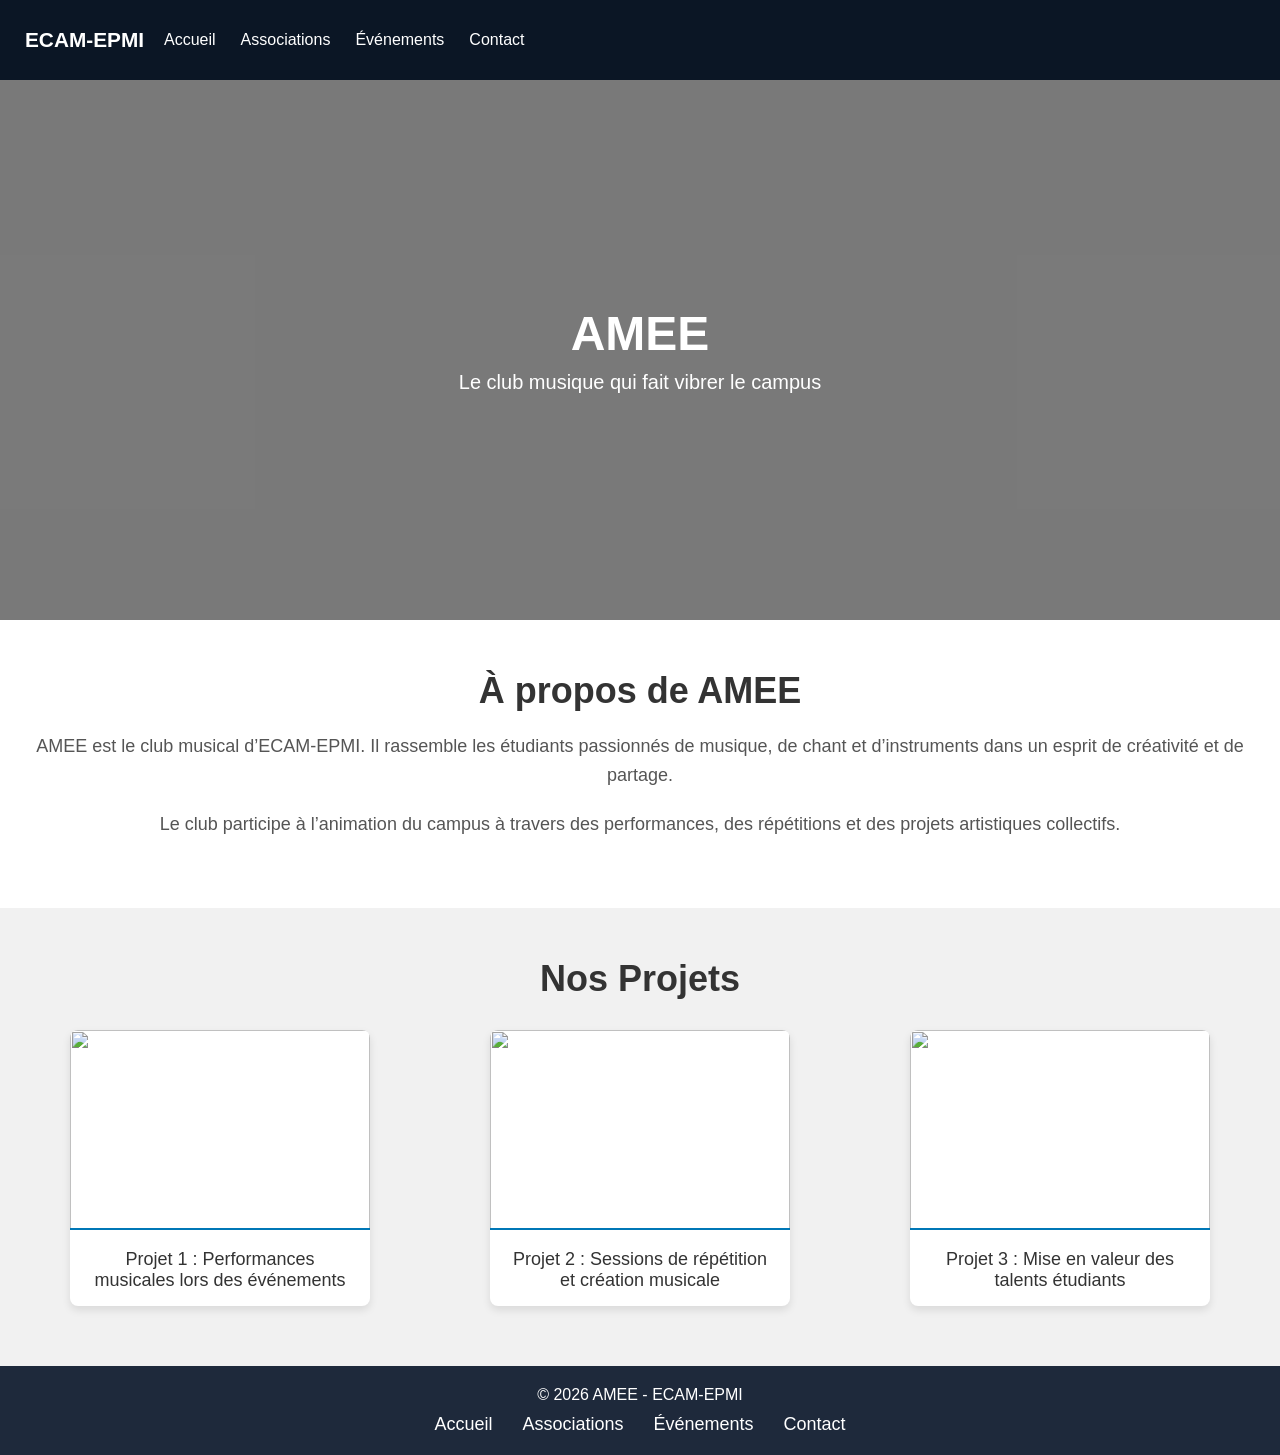
==== html/amee.html @ bc225f48 "init projet" ====
<!DOCTYPE html>
<html lang="fr">
<head>
    <meta charset="UTF-8">
    <meta name="viewport" content="width=device-width, initial-scale=1.0">
    <title>AMEE | ECAM-EPMI</title>
    <link rel="stylesheet" href="../css/css6.css">
</head>

<body class="moveit-page">

<header class="topbar">
    <a href="../index.html" class="logo">ECAM-EPMI</a>
    <nav class="navbar">
        <ul class="nav-links">
            <li><a href="../index.html">Accueil</a></li>
            <li><a href="assopage.html">Associations</a></li>
            <li><a href="events.html">Événements</a></li>
            <li><a href="contact.html">Contact</a></li>
        </ul>
    </nav>
</header>

<section class="hero hero-amee">
    <div class="hero-overlay">
        <h1 class="hero-title">AMEE</h1>
        <p class="hero-subtitle">Le club musique qui fait vibrer le campus</p>
    </div>
</section>

<section class="club-description">
    <div class="container">
        <h2>À propos de AMEE</h2>
        <p>
            AMEE est le club musical d’ECAM-EPMI. Il rassemble les étudiants passionnés de musique, de chant et d’instruments 
            dans un esprit de créativité et de partage.
        </p>
        <p>
            Le club participe à l’animation du campus à travers des performances, des répétitions et des projets artistiques collectifs.
        </p>
    </div>
</section>

<section class="club-gallery">
    <div class="container">
        <h2>Nos Projets</h2>
        <div class="gallery">
            <div class="gallery-item">
                <img src="ameeimages/1.png">
                <p>Projet 1 : Performances musicales lors des événements</p>
            </div>
            <div class="gallery-item">
                <img src="ameeimages/2.png">
                <p>Projet 2 : Sessions de répétition et création musicale</p>
            </div>
            <div class="gallery-item">
                <img src="ameeimages/3.png">
                <p>Projet 3 : Mise en valeur des talents étudiants</p>
            </div>
        </div>
    </div>
</section>

<footer class="site-footer">
    <p>© 2026 AMEE - ECAM-EPMI</p>
    <div class="footer-links">
        <a href="../index.html">Accueil</a>
        <a href="assopage.html">Associations</a>
        <a href="events.html">Événements</a>
        <a href="contact.html">Contact</a>
    </div>
</footer>

</body>
</html>
---- css/css6.css ----
/* Resetting some default browser styles */
* {
    margin: 0;
    padding: 0;
    box-sizing: border-box;
}

/* Global styles */
body {
    font-family: 'Arial', sans-serif;
    background-color: #f4f4f4;
    color: #333;
}

.topbar {
  width: 100%;
  height: 80px;
  background: #0b1625;
  display: flex;
  align-items: center;
  padding: 0 25px;
  box-sizing: border-box;
  gap: 20px;
}




.nav-links {
  display: flex;
  gap: 25px;
  list-style: none;
}

.nav-links a {
  color: white;
  text-decoration: none;
  font-size: 1rem;
}
.dropdown {
  position: relative;
}

.dropdown-menu {
  display: none;
  position: absolute;
  top: 100%;
  left: 0;
  background: #1e293b;
  padding: 10px 0;
  border-radius: 8px;
  list-style: none;
  min-width: 160px;
}

.dropdown-menu li {
  padding: 8px 15px;
}

.dropdown-menu a {
  color: white;
}

.dropdown:hover .dropdown-menu {
  display: block;
}
.logo {
  color: white;
  text-decoration: none;
  font-weight: bold;
  font-size: 1.3rem;
}
/* Hero Section */
.hero {
    background-size: cover;
    background-position: center;
    background-repeat: no-repeat;

    height: 60vh;

    display: flex;
    justify-content: center;
    align-items: center;

    position: relative;
    color: white;
}
.hero-info {
    background-image: url('https://images.unsplash.com/photo-1504384308090-c894fdcc538d?auto=format&fit=crop&w=1920&q=80');
}
.hero-moveit {
    background-image: url('https://images.unsplash.com/photo-1500534314209-a25ddb2bd429?auto=format&fit=crop&w=1920&q=80');
    background-size: cover;
    background-position: center;
    background-repeat: no-repeat;

    height: 60vh;

    display: flex;
    justify-content: center;
    align-items: center;

    position: relative;
    color: white;
}

/* Overlay for readability */
.hero-moveit::before {
    content: "";
    position: absolute;
    inset: 0;
    background: rgba(0, 0, 0, 0.5);
}

.hero-overlay {
    position: relative;
    z-index: 2;
    text-align: center;
}
.hero-international {
    background-image: url('https://images.unsplash.com/photo-1529156069898-49953e39b3ac?auto=format&fit=crop&w=1920&q=80');
}
.hero-com {
    background-image: url('herocom.jpg');
}

.hero-amee {
    background-image: url('https://images.unsplash.com/photo-1511671782779-c97d3d27a1d4?auto=format&fit=crop&w=1920&q=80');
}

.hero-eri {
    background-image: url('https://images.unsplash.com/photo-1552664730-d307ca884978?auto=format&fit=crop&w=1920&q=80');
}

.hero-sotcam {
    background-image: url('https://images.unsplash.com/photo-1502920917128-1aa500764cbd?auto=format&fit=crop&w=1920&q=80');
}

.hero-zup {
    background-image: url('https://images.unsplash.com/photo-1509062522246-3755977927d7?auto=format&fit=crop&w=1920&q=80');
}
/* Dark overlay for readability */
.hero::before {
    content: "";
    position: absolute;
    top: 0;
    left: 0;
    right: 0;
    bottom: 0;
    background: rgba(0, 0, 0, 0.5);
}

/* Keep text above overlay */
.hero-overlay {
    position: relative;
    z-index: 2;
    text-align: center;
}

/* Title */
.hero-title {
    font-size: 48px;
    font-weight: bold;
}

/* Subtitle */
.hero-subtitle {
    font-size: 20px;
    margin-top: 10px;
}

/* Club Description Section */
.club-description {
    background-color: #ffffff;
    padding: 50px 20px;
    text-align: center;
}

.club-description h2 {
    font-size: 36px;
    margin-bottom: 20px;
}

.club-description p {
    font-size: 18px;
    line-height: 1.6;
    color: #555;
    margin-bottom: 20px;
}

/* Gallery Section */
.club-gallery {
    background-color: #f1f1f1;
    padding: 50px 20px;
    text-align: center;
}

.club-gallery h2 {
    font-size: 36px;
    margin-bottom: 20px;
}

.gallery {
    display: flex;
    justify-content: space-around;
    flex-wrap: wrap;
    gap: 20px;
}

.gallery-item {
    background-color: #ffffff;
    border-radius: 8px;
    overflow: hidden;
    width: 100%;
    max-width: 300px; /* Set a max width to prevent stretching */
    box-shadow: 0 4px 8px rgba(0, 0, 0, 0.1);
    transition: transform 0.3s;
    margin: 10px;
}

.gallery-item img {
    width: 100%;
    height: 200px;
    object-fit: cover;
    border-bottom: 2px solid #0077b6; /* Divider between image and text */
}

.gallery-item p {
    padding: 15px;
    font-size: 18px;
    color: #333;
    text-align: center;
}

.gallery-item:hover {
    transform: scale(1.05);
}

/* Footer */
.site-footer {
    background-color: #1e293b;
    color: white;
    padding: 20px 0;
    text-align: center;
}

.site-footer p {
    margin-bottom: 10px;
}

.footer-links {
    list-style-type: none;
    display: flex;
    justify-content: center;
    margin-top: 10px;
}

.footer-links a {
    color: white;
    text-decoration: none;
    font-size: 18px;
    margin: 0 15px;
}

.footer-links a:hover {
    text-decoration: underline;
}
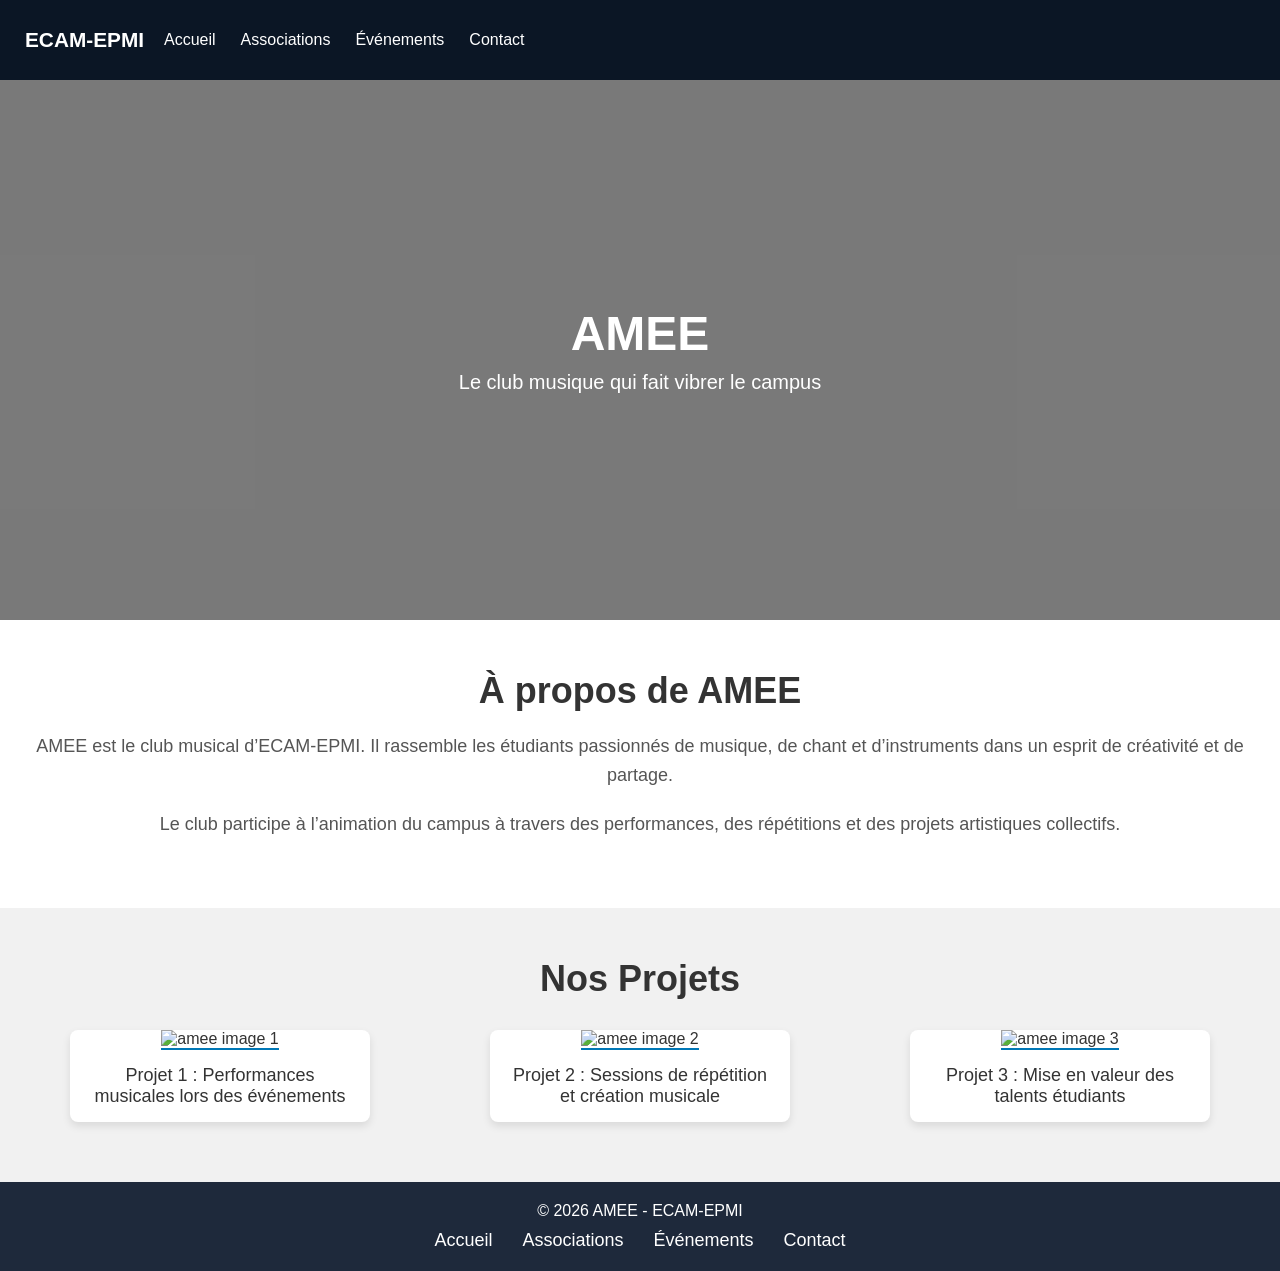
==== commit ca5eeb62: "make code html to w3c validator" ====
--- a/html/amee.html
+++ b/html/amee.html
@@ -1,75 +1,68 @@
 <!DOCTYPE html>
 <html lang="fr">
-<head>
-    <meta charset="UTF-8">
-    <meta name="viewport" content="width=device-width, initial-scale=1.0">
-    <title>AMEE | ECAM-EPMI</title>
-    <link rel="stylesheet" href="../css/css6.css">
-</head>
-
-<body class="moveit-page">
-
-<header class="topbar">
-    <a href="../index.html" class="logo">ECAM-EPMI</a>
-    <nav class="navbar">
-        <ul class="nav-links">
-            <li><a href="../index.html">Accueil</a></li>
-            <li><a href="assopage.html">Associations</a></li>
-            <li><a href="events.html">Événements</a></li>
-            <li><a href="contact.html">Contact</a></li>
-        </ul>
-    </nav>
-</header>
-
-<section class="hero hero-amee">
-    <div class="hero-overlay">
-        <h1 class="hero-title">AMEE</h1>
-        <p class="hero-subtitle">Le club musique qui fait vibrer le campus</p>
-    </div>
-</section>
-
-<section class="club-description">
-    <div class="container">
-        <h2>À propos de AMEE</h2>
-        <p>
-            AMEE est le club musical d’ECAM-EPMI. Il rassemble les étudiants passionnés de musique, de chant et d’instruments 
-            dans un esprit de créativité et de partage.
-        </p>
-        <p>
-            Le club participe à l’animation du campus à travers des performances, des répétitions et des projets artistiques collectifs.
-        </p>
-    </div>
-</section>
-
-<section class="club-gallery">
-    <div class="container">
-        <h2>Nos Projets</h2>
-        <div class="gallery">
-            <div class="gallery-item">
-                <img src="ameeimages/1.png">
-                <p>Projet 1 : Performances musicales lors des événements</p>
+   <head>
+      <meta charset="UTF-8">
+      <meta name="viewport" content="width=device-width, initial-scale=1.0">
+      <title>AMEE | ECAM-EPMI</title>
+      <link rel="stylesheet" href="../css/css6.css">
+   </head>
+   <body class="moveit-page">
+      <header class="topbar">
+         <a href="../index.html" class="logo">ECAM-EPMI</a>
+         <nav class="navbar">
+            <ul class="nav-links">
+               <li><a href="../index.html">Accueil</a></li>
+               <li><a href="assopage.html">Associations</a></li>
+               <li><a href="events.html">Événements</a></li>
+               <li><a href="contact.html">Contact</a></li>
+            </ul>
+         </nav>
+      </header>
+      <section class="hero hero-amee">
+         <div class="hero-overlay">
+            <h1 class="hero-title">AMEE</h1>
+            <p class="hero-subtitle">Le club musique qui fait vibrer le campus</p>
+         </div>
+      </section>
+      <section class="club-description">
+         <div class="container">
+            <h2>À propos de AMEE</h2>
+            <p>
+               AMEE est le club musical d’ECAM-EPMI. Il rassemble les étudiants passionnés de musique, de chant et d’instruments 
+               dans un esprit de créativité et de partage.
+            </p>
+            <p>
+               Le club participe à l’animation du campus à travers des performances, des répétitions et des projets artistiques collectifs.
+            </p>
+         </div>
+      </section>
+      <section class="club-gallery">
+         <div class="container">
+            <h2>Nos Projets</h2>
+            <div class="gallery">
+               <div class="gallery-item">
+                  <img src="ameeimages/1.png" alt="amee image 1">
+                  <p>Projet 1 : Performances musicales lors des événements</p>
+               </div>
+               <div class="gallery-item">
+                  <img src="ameeimages/2.png" alt="amee image 2">
+                  <p>Projet 2 : Sessions de répétition et création musicale</p>
+               </div>
+               <div class="gallery-item">
+                  <img src="ameeimages/3.png" alt="amee image 3">
+                  <p>Projet 3 : Mise en valeur des talents étudiants</p>
+               </div>
             </div>
-            <div class="gallery-item">
-                <img src="ameeimages/2.png">
-                <p>Projet 2 : Sessions de répétition et création musicale</p>
-            </div>
-            <div class="gallery-item">
-                <img src="ameeimages/3.png">
-                <p>Projet 3 : Mise en valeur des talents étudiants</p>
-            </div>
-        </div>
-    </div>
-</section>
-
-<footer class="site-footer">
-    <p>© 2026 AMEE - ECAM-EPMI</p>
-    <div class="footer-links">
-        <a href="../index.html">Accueil</a>
-        <a href="assopage.html">Associations</a>
-        <a href="events.html">Événements</a>
-        <a href="contact.html">Contact</a>
-    </div>
-</footer>
-
-</body>
+         </div>
+      </section>
+      <footer class="site-footer">
+         <p>© 2026 AMEE - ECAM-EPMI</p>
+         <div class="footer-links">
+            <a href="../index.html">Accueil</a>
+            <a href="assopage.html">Associations</a>
+            <a href="events.html">Événements</a>
+            <a href="contact.html">Contact</a>
+         </div>
+      </footer>
+   </body>
 </html>
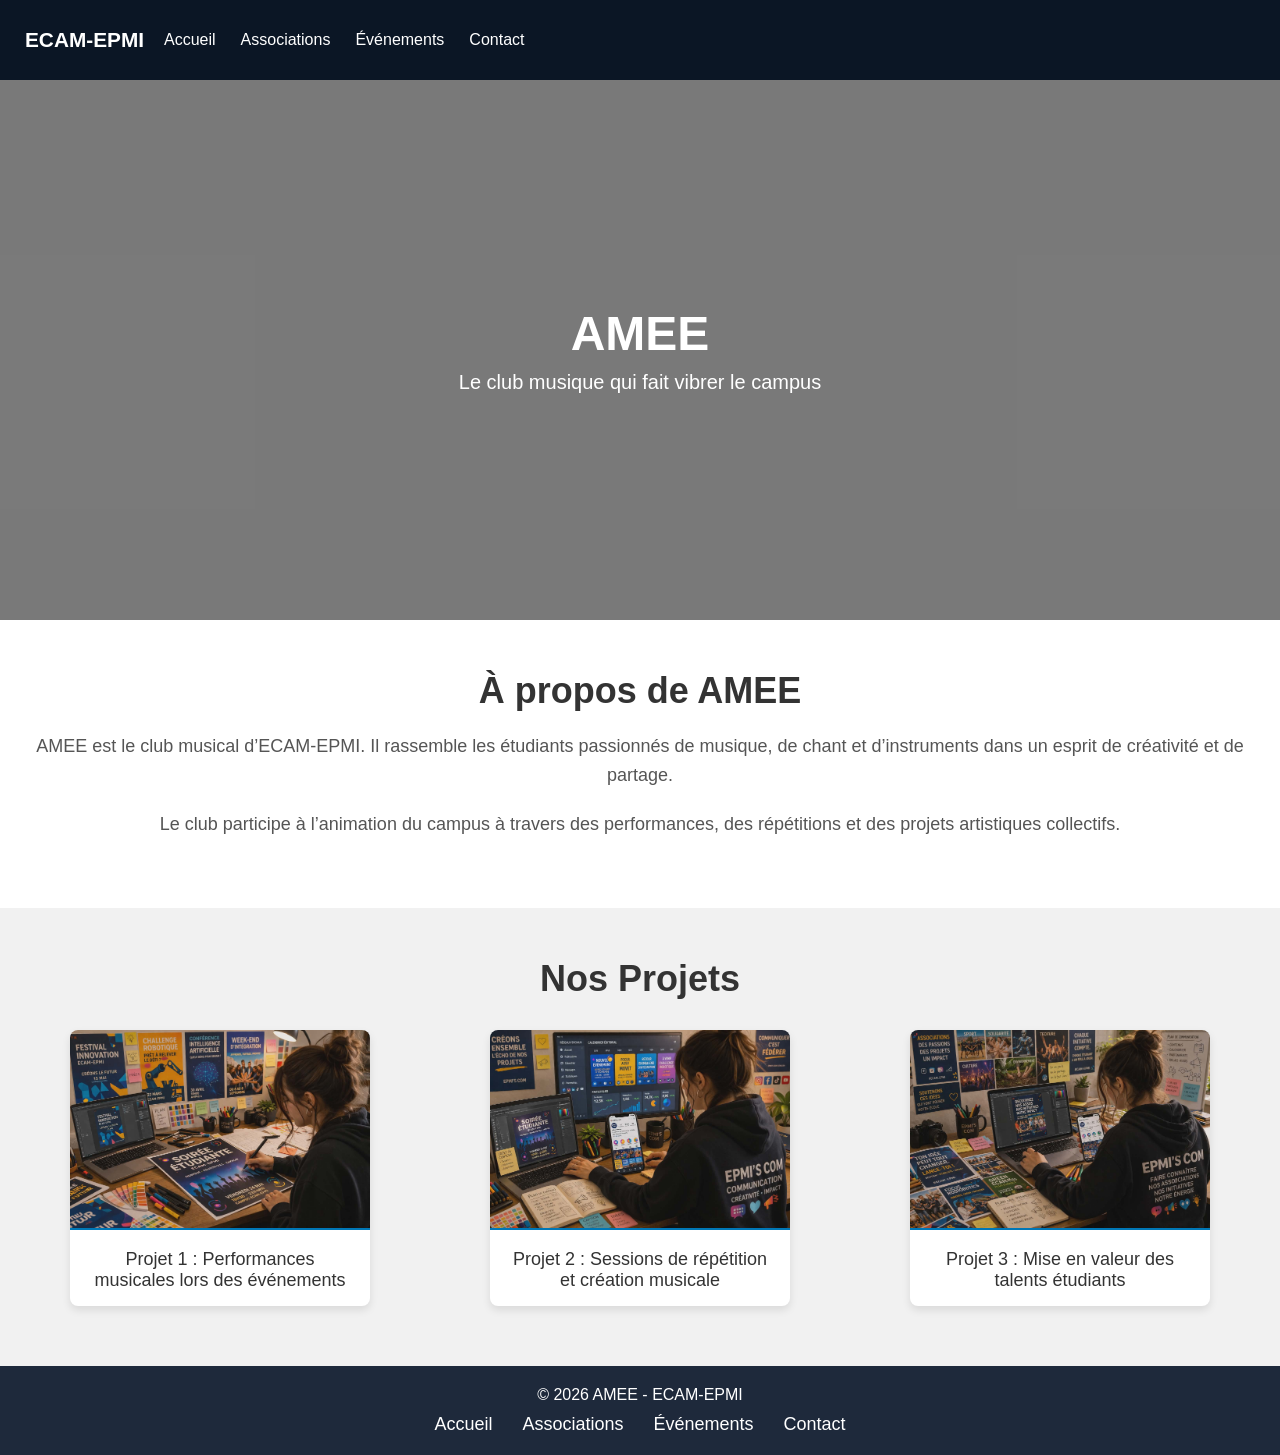
==== commit 4bf64e0c: "rename css files, use mailto as recommended" ====
--- a/html/amee.html
+++ b/html/amee.html
@@ -4,7 +4,7 @@
       <meta charset="UTF-8">
       <meta name="viewport" content="width=device-width, initial-scale=1.0">
       <title>AMEE | ECAM-EPMI</title>
-      <link rel="stylesheet" href="../css/css6.css">
+      <link rel="stylesheet" href="../css/associations.css">
    </head>
    <body class="moveit-page">
       <header class="topbar">
@@ -41,15 +41,15 @@
             <h2>Nos Projets</h2>
             <div class="gallery">
                <div class="gallery-item">
-                  <img src="ameeimages/1.png" alt="amee image 1">
+                  <img src="../images/1.png" alt="amee image 1">
                   <p>Projet 1 : Performances musicales lors des événements</p>
                </div>
                <div class="gallery-item">
-                  <img src="ameeimages/2.png" alt="amee image 2">
+                  <img src="../images/2.png" alt="amee image 2">
                   <p>Projet 2 : Sessions de répétition et création musicale</p>
                </div>
                <div class="gallery-item">
-                  <img src="ameeimages/3.png" alt="amee image 3">
+                  <img src="../images/3.png" alt="amee image 3">
                   <p>Projet 3 : Mise en valeur des talents étudiants</p>
                </div>
             </div>
--- a/css/associations.css
+++ b/css/associations.css
@@ -0,0 +1,267 @@
+/* Resetting some default browser styles */
+* {
+    margin: 0;
+    padding: 0;
+    box-sizing: border-box;
+}
+
+/* Global styles */
+body {
+    font-family: 'Arial', sans-serif;
+    background-color: #f4f4f4;
+    color: #333;
+}
+
+.topbar {
+  width: 100%;
+  height: 80px;
+  background: #0b1625;
+  display: flex;
+  align-items: center;
+  padding: 0 25px;
+  box-sizing: border-box;
+  gap: 20px;
+}
+
+
+
+
+.nav-links {
+  display: flex;
+  gap: 25px;
+  list-style: none;
+}
+
+.nav-links a {
+  color: white;
+  text-decoration: none;
+  font-size: 1rem;
+}
+.dropdown {
+  position: relative;
+}
+
+.dropdown-menu {
+  display: none;
+  position: absolute;
+  top: 100%;
+  left: 0;
+  background: #1e293b;
+  padding: 10px 0;
+  border-radius: 8px;
+  list-style: none;
+  min-width: 160px;
+}
+
+.dropdown-menu li {
+  padding: 8px 15px;
+}
+
+.dropdown-menu a {
+  color: white;
+}
+
+.dropdown:hover .dropdown-menu {
+  display: block;
+}
+.logo {
+  color: white;
+  text-decoration: none;
+  font-weight: bold;
+  font-size: 1.3rem;
+}
+/* Hero Section */
+.hero {
+    background-size: cover;
+    background-position: center;
+    background-repeat: no-repeat;
+
+    height: 60vh;
+
+    display: flex;
+    justify-content: center;
+    align-items: center;
+
+    position: relative;
+    color: white;
+}
+.hero-info {
+    background-image: url('https://images.unsplash.com/photo-1504384308090-c894fdcc538d?auto=format&fit=crop&w=1920&q=80');
+}
+.hero-moveit {
+    background-image: url('https://images.unsplash.com/photo-1500534314209-a25ddb2bd429?auto=format&fit=crop&w=1920&q=80');
+    background-size: cover;
+    background-position: center;
+    background-repeat: no-repeat;
+
+    height: 60vh;
+
+    display: flex;
+    justify-content: center;
+    align-items: center;
+
+    position: relative;
+    color: white;
+}
+
+/* Overlay for readability */
+.hero-moveit::before {
+    content: "";
+    position: absolute;
+    inset: 0;
+    background: rgba(0, 0, 0, 0.5);
+}
+
+.hero-overlay {
+    position: relative;
+    z-index: 2;
+    text-align: center;
+}
+.hero-international {
+    background-image: url('https://images.unsplash.com/photo-1529156069898-49953e39b3ac?auto=format&fit=crop&w=1920&q=80');
+}
+.hero-com {
+    background-image: url('herocom.jpg');
+}
+
+.hero-amee {
+    background-image: url('https://images.unsplash.com/photo-1511671782779-c97d3d27a1d4?auto=format&fit=crop&w=1920&q=80');
+}
+
+.hero-eri {
+    background-image: url('https://images.unsplash.com/photo-1552664730-d307ca884978?auto=format&fit=crop&w=1920&q=80');
+}
+
+.hero-sotcam {
+    background-image: url('https://images.unsplash.com/photo-1502920917128-1aa500764cbd?auto=format&fit=crop&w=1920&q=80');
+}
+
+.hero-zup {
+    background-image: url('https://images.unsplash.com/photo-1509062522246-3755977927d7?auto=format&fit=crop&w=1920&q=80');
+}
+/* Dark overlay for readability */
+.hero::before {
+    content: "";
+    position: absolute;
+    top: 0;
+    left: 0;
+    right: 0;
+    bottom: 0;
+    background: rgba(0, 0, 0, 0.5);
+}
+
+/* Keep text above overlay */
+.hero-overlay {
+    position: relative;
+    z-index: 2;
+    text-align: center;
+}
+
+/* Title */
+.hero-title {
+    font-size: 48px;
+    font-weight: bold;
+}
+
+/* Subtitle */
+.hero-subtitle {
+    font-size: 20px;
+    margin-top: 10px;
+}
+
+/* Club Description Section */
+.club-description {
+    background-color: #ffffff;
+    padding: 50px 20px;
+    text-align: center;
+}
+
+.club-description h2 {
+    font-size: 36px;
+    margin-bottom: 20px;
+}
+
+.club-description p {
+    font-size: 18px;
+    line-height: 1.6;
+    color: #555;
+    margin-bottom: 20px;
+}
+
+/* Gallery Section */
+.club-gallery {
+    background-color: #f1f1f1;
+    padding: 50px 20px;
+    text-align: center;
+}
+
+.club-gallery h2 {
+    font-size: 36px;
+    margin-bottom: 20px;
+}
+
+.gallery {
+    display: flex;
+    justify-content: space-around;
+    flex-wrap: wrap;
+    gap: 20px;
+}
+
+.gallery-item {
+    background-color: #ffffff;
+    border-radius: 8px;
+    overflow: hidden;
+    width: 100%;
+    max-width: 300px; /* Set a max width to prevent stretching */
+    box-shadow: 0 4px 8px rgba(0, 0, 0, 0.1);
+    transition: transform 0.3s;
+    margin: 10px;
+}
+
+.gallery-item img {
+    width: 100%;
+    height: 200px;
+    object-fit: cover;
+    border-bottom: 2px solid #0077b6; /* Divider between image and text */
+}
+
+.gallery-item p {
+    padding: 15px;
+    font-size: 18px;
+    color: #333;
+    text-align: center;
+}
+
+.gallery-item:hover {
+    transform: scale(1.05);
+}
+
+/* Footer */
+.site-footer {
+    background-color: #1e293b;
+    color: white;
+    padding: 20px 0;
+    text-align: center;
+}
+
+.site-footer p {
+    margin-bottom: 10px;
+}
+
+.footer-links {
+    list-style-type: none;
+    display: flex;
+    justify-content: center;
+    margin-top: 10px;
+}
+
+.footer-links a {
+    color: white;
+    text-decoration: none;
+    font-size: 18px;
+    margin: 0 15px;
+}
+
+.footer-links a:hover {
+    text-decoration: underline;
+}
